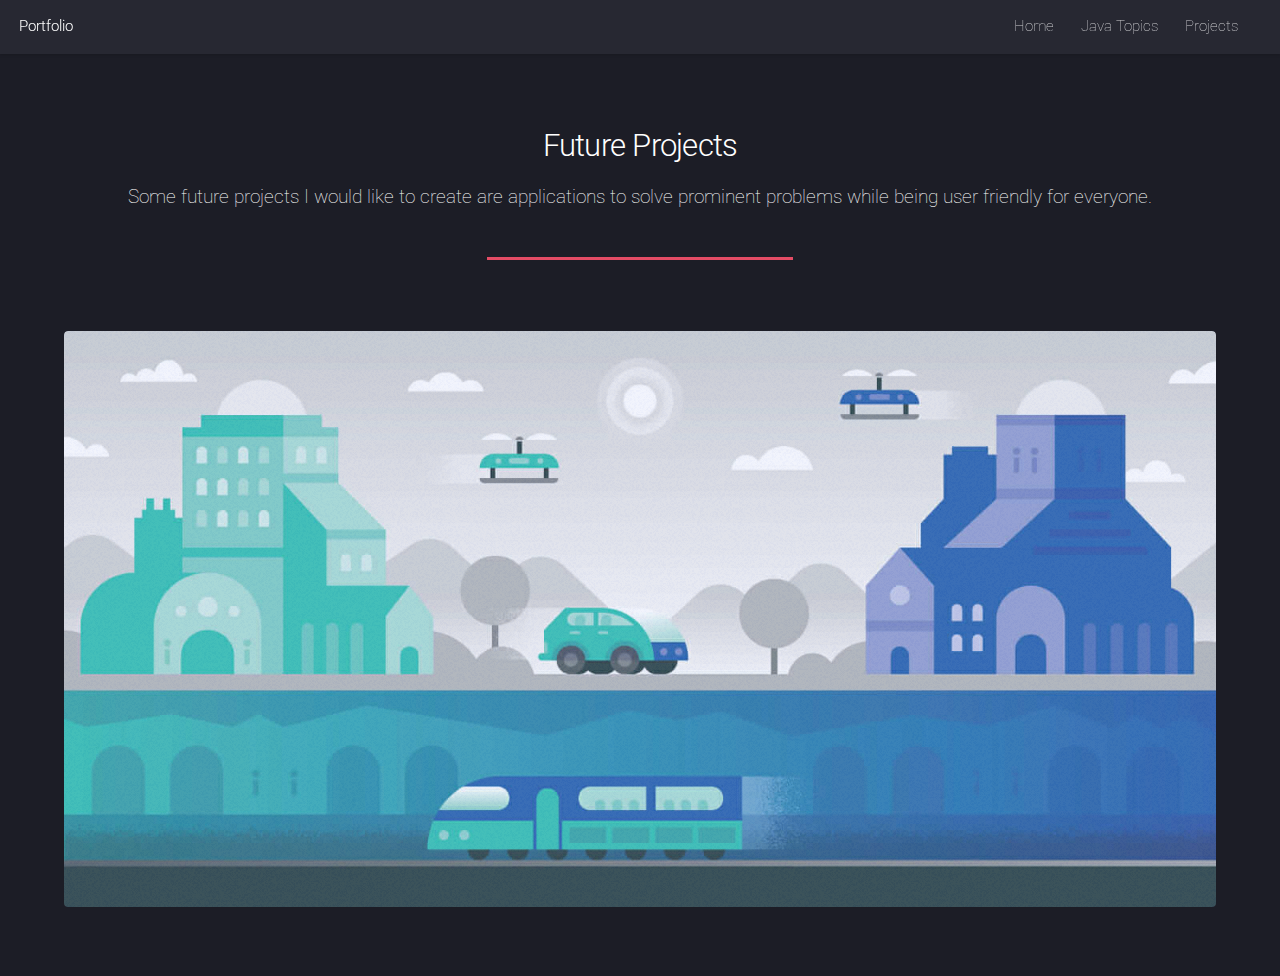
==== FutureProjects.html @ 46a8bbb6 "Add files via upload" ====
<!DOCTYPE HTML>
<html>
	<head>
		<meta charset="utf-8" />
		<meta name="viewport" content="width=device-width, initial-scale=1, user-scalable=no" />
		<link rel="stylesheet" href="assets/css/main.css" />
		<noscript><link rel="stylesheet" href="assets/css/noscript.css" /></noscript>
	</head>
	<body class="is-preload">
		<div id="page-wrapper">

			<!-- Header -->
				<header id="header">
					<h1 id="logo"><a href="index.html">Portfolio</a></h1>
					<nav id="nav">
						<ul>
							<li><a href="index.html">Home</a></li>
							<li>
								<a href="#">Java Topics</a>
								<ul>
									<li><a href="OOP.html">OOP</a></li>
									<li><a href="ArrayArrayList.html">Array/ArrayList</a></li>
									<li><a href="SearchandSort.html">Search and Sort</a></li>
								</ul>
							</li>
							<li>
								<a href="#">Projects</a>
								<ul>
									<li>
										<a href="#">Past Projects</a>
											<ul>
												<li><a href="PastProjects.html">Movie Theatre</a></li>
												<li><a href="PastProjects2.html">Math Tutor</a></li>
											</ul>
									</li>
									<li><a href="CurrentProjects.html">Current/Final Project</a></li>
									<li><a href="FutureProjects.html">Future Projects</a></li>
									
								</ul>
                                                        </li>
							<li></li>
						</ul>
					</nav>
				</header>

			<!-- Main -->
				<div id="main" class="wrapper style1">
					<div class="container">
						<header class="major">
							<h2>Future Projects</h2>
							<p>Some future projects I would like to create are applications to solve prominent problems while being user friendly for everyone.</p>
						</header>
						<section>
								<a href="#" class="image fit"><img src="images/futurePic.jpg" alt="" /></a>
								
						</section>


					</div>
				</div>

			

		</div>

		<!-- Scripts -->
			<script src="assets/js/jquery.min.js"></script>
			<script src="assets/js/jquery.scrolly.min.js"></script>
			<script src="assets/js/jquery.dropotron.min.js"></script>
			<script src="assets/js/jquery.scrollex.min.js"></script>
			<script src="assets/js/browser.min.js"></script>
			<script src="assets/js/breakpoints.min.js"></script>
			<script src="assets/js/util.js"></script>
			<script src="assets/js/main.js"></script>

	</body>
</html>
---- assets/css/main.css ----
@import url("fontawesome-all.min.css");
@import url("https://fonts.googleapis.com/css?family=Roboto:100,300,100italic,300italic");

/*
	Landed by HTML5 UP
	html5up.net | @ajlkn
	Free for personal and commercial use under the CCA 3.0 license (html5up.net/license)
*/

html, body, div, span, applet, object,
iframe, h1, h2, h3, h4, h5, h6, p, blockquote,
pre, a, abbr, acronym, address, big, cite,
code, del, dfn, em, img, ins, kbd, q, s, samp,
small, strike, strong, sub, sup, tt, var, b,
u, i, center, dl, dt, dd, ol, ul, li, fieldset,
form, label, legend, table, caption, tbody,
tfoot, thead, tr, th, td, article, aside,
canvas, details, embed, figure, figcaption,
footer, header, hgroup, menu, nav, output, ruby,
section, summary, time, mark, audio, video {
	margin: 0;
	padding: 0;
	border: 0;
	font-size: 100%;
	font: inherit;
	vertical-align: baseline;}

article, aside, details, figcaption, figure,
footer, header, hgroup, menu, nav, section {
	display: block;}

body {
	line-height: 1;
}

ol, ul {
	list-style: none;
}

blockquote, q {
	quotes: none;
}

	blockquote:before, blockquote:after, q:before, q:after {
		content: '';
		content: none;
	}

table {
	border-collapse: collapse;
	border-spacing: 0;
}

body {
	-webkit-text-size-adjust: none;
}

mark {
	background-color: transparent;
	color: inherit;
}

input::-moz-focus-inner {
	border: 0;
	padding: 0;
}

input, select, textarea {
	-moz-appearance: none;
	-webkit-appearance: none;
	-ms-appearance: none;
	appearance: none;
}

/* Basic */

	html {
		box-sizing: border-box;
	}

	*, *:before, *:after {
		box-sizing: inherit;
	}

	html, body {
		background: #1c1d26;
	}

	body.is-preload *, body.is-preload *:before, body.is-preload *:after {
		-moz-animation: none !important;
		-webkit-animation: none !important;
		-ms-animation: none !important;
		animation: none !important;
		-moz-transition: none !important;
		-webkit-transition: none !important;
		-ms-transition: none !important;
		transition: none !important;
	}

	body, input, select, textarea {
		color: rgba(255, 255, 255, 0.75);
		font-family: "Roboto", Helvetica, sans-serif;
		font-size: 15pt;
		font-weight: 100;
		line-height: 1.75em;
	}

	a {
		-moz-transition: border-color 0.2s ease-in-out, color 0.2s ease-in-out;
		-webkit-transition: border-color 0.2s ease-in-out, color 0.2s ease-in-out;
		-ms-transition: border-color 0.2s ease-in-out, color 0.2s ease-in-out;
		transition: border-color 0.2s ease-in-out, color 0.2s ease-in-out;
		border-bottom: dotted 1px;
		color: #e44c65;
		text-decoration: none;
	}

		a:hover {
			color: #e44c65 !important;
			border-bottom-color: transparent;
		}

	strong, b {
		color: #ffffff;
		font-weight: 300;
	}

	em, i {
		font-style: italic;
	}

	p {
		margin: 0 0 2em 0;
	}

	h1, h2, h3, h4, h5, h6 {
		color: #ffffff;
		font-weight: 300;
		line-height: 1em;
		margin: 0 0 1em 0;
	}

		h1 a, h2 a, h3 a, h4 a, h5 a, h6 a {
			color: inherit;
			border: 0;
		}

	h2 {
		font-size: 2em;
		line-height: 1.5em;
		letter-spacing: -0.025em;
	}

	h3 {
		font-size: 1.35em;
		line-height: 1.5em;
	}

	h4 {
		font-size: 1.1em;
		line-height: 1.5em;
	}

	h5 {
		font-size: 0.9em;
		line-height: 1.5em;
	}

	h6 {
		font-size: 0.7em;
		line-height: 1.5em;
	}

	sub {
		font-size: 0.8em;
		position: relative;
		top: 0.5em;
	}

	sup {
		font-size: 0.8em;
		position: relative;
		top: -0.5em;
	}

	hr {
		border: 0;
		border-bottom: solid 1px rgba(255, 255, 255, 0.3);
		margin: 3em 0;
	}

		hr.major {
			margin: 4em 0;
		}

	blockquote {
		border-left: solid 4px rgba(255, 255, 255, 0.3);
		font-style: italic;
		margin: 0 0 2em 0;
		padding: 0.5em 0 0.5em 2em;
	}

	code {
		background: rgba(255, 255, 255, 0.075);
		border-radius: 4px;
		font-family: "Courier New", monospace;
		font-size: 0.9em;
		margin: 0 0.25em;
		padding: 0.25em 0.65em;
	}

	pre {
		-webkit-overflow-scrolling: touch;
		font-family: "Courier New", monospace;
		font-size: 0.9em;
		margin: 0 0 2em 0;
	}

		pre code {
			display: block;
			line-height: 1.75em;
			padding: 1em 1.5em;
			overflow-x: auto;
		}

	.align-left {
		text-align: left;
	}

	.align-center {
		text-align: center;
	}

	.align-right {
		text-align: right;
	}

/* Loader */

	@-moz-keyframes spinner-show {
		0% {
			opacity: 0;
		}

		100% {
			opacity: 1;
		}
	}

	@-webkit-keyframes spinner-show {
		0% {
			opacity: 0;
		}

		100% {
			opacity: 1;
		}
	}

	@-ms-keyframes spinner-show {
		0% {
			opacity: 0;
		}

		100% {
			opacity: 1;
		}
	}

	@keyframes spinner-show {
		0% {
			opacity: 0;
		}

		100% {
			opacity: 1;
		}
	}

	@-moz-keyframes spinner-hide {
		0% {
			color: rgba(255, 255, 255, 0.15);
			z-index: 100001;
			-moz-transform: scale(1) rotate(0deg);
			-webkit-transform: scale(1) rotate(0deg);
			-ms-transform: scale(1) rotate(0deg);
			transform: scale(1) rotate(0deg);
		}

		99% {
			color: #1c1d26;
			z-index: 100001;
			-moz-transform: scale(0.5) rotate(360deg);
			-webkit-transform: scale(0.5) rotate(360deg);
			-ms-transform: scale(0.5) rotate(360deg);
			transform: scale(0.5) rotate(360deg);
		}

		100% {
			color: #1c1d26;
			z-index: -1;
			-moz-transform: scale(0.5) rotate(360deg);
			-webkit-transform: scale(0.5) rotate(360deg);
			-ms-transform: scale(0.5) rotate(360deg);
			transform: scale(0.5) rotate(360deg);
		}
	}

	@-webkit-keyframes spinner-hide {
		0% {
			color: rgba(255, 255, 255, 0.15);
			z-index: 100001;
			-moz-transform: scale(1) rotate(0deg);
			-webkit-transform: scale(1) rotate(0deg);
			-ms-transform: scale(1) rotate(0deg);
			transform: scale(1) rotate(0deg);
		}

		99% {
			color: #1c1d26;
			z-index: 100001;
			-moz-transform: scale(0.5) rotate(360deg);
			-webkit-transform: scale(0.5) rotate(360deg);
			-ms-transform: scale(0.5) rotate(360deg);
			transform: scale(0.5) rotate(360deg);
		}

		100% {
			color: #1c1d26;
			z-index: -1;
			-moz-transform: scale(0.5) rotate(360deg);
			-webkit-transform: scale(0.5) rotate(360deg);
			-ms-transform: scale(0.5) rotate(360deg);
			transform: scale(0.5) rotate(360deg);
		}
	}

	@-ms-keyframes spinner-hide {
		0% {
			color: rgba(255, 255, 255, 0.15);
			z-index: 100001;
			-moz-transform: scale(1) rotate(0deg);
			-webkit-transform: scale(1) rotate(0deg);
			-ms-transform: scale(1) rotate(0deg);
			transform: scale(1) rotate(0deg);
		}

		99% {
			color: #1c1d26;
			z-index: 100001;
			-moz-transform: scale(0.5) rotate(360deg);
			-webkit-transform: scale(0.5) rotate(360deg);
			-ms-transform: scale(0.5) rotate(360deg);
			transform: scale(0.5) rotate(360deg);
		}

		100% {
			color: #1c1d26;
			z-index: -1;
			-moz-transform: scale(0.5) rotate(360deg);
			-webkit-transform: scale(0.5) rotate(360deg);
			-ms-transform: scale(0.5) rotate(360deg);
			transform: scale(0.5) rotate(360deg);
		}
	}

	@keyframes spinner-hide {
		0% {
			color: rgba(255, 255, 255, 0.15);
			z-index: 100001;
			-moz-transform: scale(1) rotate(0deg);
			-webkit-transform: scale(1) rotate(0deg);
			-ms-transform: scale(1) rotate(0deg);
			transform: scale(1) rotate(0deg);
		}

		99% {
			color: #1c1d26;
			z-index: 100001;
			-moz-transform: scale(0.5) rotate(360deg);
			-webkit-transform: scale(0.5) rotate(360deg);
			-ms-transform: scale(0.5) rotate(360deg);
			transform: scale(0.5) rotate(360deg);
		}

		100% {
			color: #1c1d26;
			z-index: -1;
			-moz-transform: scale(0.5) rotate(360deg);
			-webkit-transform: scale(0.5) rotate(360deg);
			-ms-transform: scale(0.5) rotate(360deg);
			transform: scale(0.5) rotate(360deg);
		}
	}

	@-moz-keyframes spinner-rotate {
		0% {
			-moz-transform: scale(1) rotate(0deg);
			-webkit-transform: scale(1) rotate(0deg);
			-ms-transform: scale(1) rotate(0deg);
			transform: scale(1) rotate(0deg);
		}

		100% {
			-moz-transform: scale(1) rotate(360deg);
			-webkit-transform: scale(1) rotate(360deg);
			-ms-transform: scale(1) rotate(360deg);
			transform: scale(1) rotate(360deg);
		}
	}

	@-webkit-keyframes spinner-rotate {
		0% {
			-moz-transform: scale(1) rotate(0deg);
			-webkit-transform: scale(1) rotate(0deg);
			-ms-transform: scale(1) rotate(0deg);
			transform: scale(1) rotate(0deg);
		}

		100% {
			-moz-transform: scale(1) rotate(360deg);
			-webkit-transform: scale(1) rotate(360deg);
			-ms-transform: scale(1) rotate(360deg);
			transform: scale(1) rotate(360deg);
		}
	}

	@-ms-keyframes spinner-rotate {
		0% {
			-moz-transform: scale(1) rotate(0deg);
			-webkit-transform: scale(1) rotate(0deg);
			-ms-transform: scale(1) rotate(0deg);
			transform: scale(1) rotate(0deg);
		}

		100% {
			-moz-transform: scale(1) rotate(360deg);
			-webkit-transform: scale(1) rotate(360deg);
			-ms-transform: scale(1) rotate(360deg);
			transform: scale(1) rotate(360deg);
		}
	}

	@keyframes spinner-rotate {
		0% {
			-moz-transform: scale(1) rotate(0deg);
			-webkit-transform: scale(1) rotate(0deg);
			-ms-transform: scale(1) rotate(0deg);
			transform: scale(1) rotate(0deg);
		}

		100% {
			-moz-transform: scale(1) rotate(360deg);
			-webkit-transform: scale(1) rotate(360deg);
			-ms-transform: scale(1) rotate(360deg);
			transform: scale(1) rotate(360deg);
		}
	}

	@-moz-keyframes overlay-hide {
		0% {
			opacity: 1;
			z-index: 100000;
		}

		15% {
			opacity: 1;
			z-index: 100000;
		}

		99% {
			opacity: 0;
			z-index: 100000;
		}

		100% {
			opacity: 0;
			z-index: -1;
		}
	}

	@-webkit-keyframes overlay-hide {
		0% {
			opacity: 1;
			z-index: 100000;
		}

		15% {
			opacity: 1;
			z-index: 100000;
		}

		99% {
			opacity: 0;
			z-index: 100000;
		}

		100% {
			opacity: 0;
			z-index: -1;
		}
	}

	@-ms-keyframes overlay-hide {
		0% {
			opacity: 1;
			z-index: 100000;
		}

		15% {
			opacity: 1;
			z-index: 100000;
		}

		99% {
			opacity: 0;
			z-index: 100000;
		}

		100% {
			opacity: 0;
			z-index: -1;
		}
	}

	@keyframes overlay-hide {
		0% {
			opacity: 1;
			z-index: 100000;
		}

		15% {
			opacity: 1;
			z-index: 100000;
		}

		99% {
			opacity: 0;
			z-index: 100000;
		}

		100% {
			opacity: 0;
			z-index: -1;
		}
	}

	body.landing {
		text-decoration: none;
	}

		body.landing:before {
			-moz-osx-font-smoothing: grayscale;
			-webkit-font-smoothing: antialiased;
			display: inline-block;
			font-style: normal;
			font-variant: normal;
			text-rendering: auto;
			line-height: 1;
			text-transform: none !important;
			font-family: 'Font Awesome 5 Free';
			font-weight: 900;
		}

		body.landing:before {
			-moz-animation: spinner-show 1.5s 1 0.25s ease forwards, spinner-hide 0.25s ease-in-out forwards !important;
			-webkit-animation: spinner-show 1.5s 1 0.25s ease forwards, spinner-hide 0.25s ease-in-out forwards !important;
			-ms-animation: spinner-show 1.5s 1 0.25s ease forwards, spinner-hide 0.25s ease-in-out forwards !important;
			animation: spinner-show 1.5s 1 0.25s ease forwards, spinner-hide 0.25s ease-in-out forwards !important;
			-moz-transform-origin: 50% 50%;
			-webkit-transform-origin: 50% 50%;
			-ms-transform-origin: 50% 50%;
			transform-origin: 50% 50%;
			color: rgba(255, 255, 255, 0.15);
			content: '\f1ce';
			cursor: default;
			display: block;
			font-size: 2em;
			height: 10em;
			left: 50%;
			line-height: 2em;
			margin: -1em 0 0 -1em;
			opacity: 0;
			position: fixed;
			text-align: center;
			top: 50%;
			width: 2em;
			z-index: -1;
		}

		body.landing:after {
			-moz-animation: overlay-hide 1.5s ease-in forwards !important;
			-webkit-animation: overlay-hide 1.5s ease-in forwards !important;
			-ms-animation: overlay-hide 1.5s ease-in forwards !important;
			animation: overlay-hide 1.5s ease-in forwards !important;
			background: #1c1d26;
			content: '';
			display: block;
			height: 120%;
			left: 0;
			opacity: 0;
			position: fixed;
			top: 0;
			width: 100%;
			z-index: -1;
		}

		body.landing.is-preload:before {
			-moz-animation: spinner-show 1.5s 1 0.25s ease forwards, spinner-rotate 0.75s infinite linear !important;
			-webkit-animation: spinner-show 1.5s 1 0.25s ease forwards, spinner-rotate 0.75s infinite linear !important;
			-ms-animation: spinner-show 1.5s 1 0.25s ease forwards, spinner-rotate 0.75s infinite linear !important;
			animation: spinner-show 1.5s 1 0.25s ease forwards, spinner-rotate 0.75s infinite linear !important;
			z-index: 100001;
		}

		body.landing.is-preload:after {
			-moz-animation: none !important;
			-webkit-animation: none !important;
			-ms-animation: none !important;
			animation: none !important;
			opacity: 1;
			z-index: 100000;
		}

	@media (-webkit-min-device-pixel-ratio: 2) {

		body.landing:before {
			line-height: 2.05em;
		}

	}

/* Container */

	.container {
		margin: 0 auto;
		max-width: calc(100% - 4em);
		width: 70em;
	}

		.container.xsmall {
			width: 17.5em;
		}

		.container.small {
			width: 35em;
		}

		.container.medium {
			width: 52.5em;
		}

		.container.large {
			width: 87.5em;
		}

		.container.xlarge {
			width: 105em;
		}

		.container.max {
			width: 120%;
		}

		@media screen and (max-width: 1280px) {

			.container {
				width: 90%;
				max-width: 120%;
			}

		}

		@media screen and (max-width: 980px) {

			.container {
				width: 100% !important;
			}

		}

/* Row */

	.row {
		display: flex;
		flex-wrap: wrap;
		box-sizing: border-box;
		align-items: stretch;
	}

		.row > * {
			box-sizing: border-box;
		}

		.row.gtr-uniform > * > :last-child {
			margin-bottom: 0;
		}

		.row.aln-left {
			justify-content: flex-start;
		}

		.row.aln-center {
			justify-content: center;
		}

		.row.aln-right {
			justify-content: flex-end;
		}

		.row.aln-top {
			align-items: flex-start;
		}

		.row.aln-middle {
			align-items: center;
		}

		.row.aln-bottom {
			align-items: flex-end;
		}

		.row > .imp {
			order: -1;
		}

		.row > .col-1 {
			width: 8.33333%;
		}

		.row > .off-1 {
			margin-left: 8.33333%;
		}

		.row > .col-2 {
			width: 16.66667%;
		}

		.row > .off-2 {
			margin-left: 16.66667%;
		}

		.row > .col-3 {
			width: 25%;
		}

		.row > .off-3 {
			margin-left: 25%;
		}

		.row > .col-4 {
			width: 33.33333%;
		}

		.row > .off-4 {
			margin-left: 33.33333%;
		}

		.row > .col-5 {
			width: 41.66667%;
		}

		.row > .off-5 {
			margin-left: 41.66667%;
		}

		.row > .col-6 {
			width: 50%;
		}

		.row > .off-6 {
			margin-left: 50%;
		}

		.row > .col-7 {
			width: 58.33333%;
		}

		.row > .off-7 {
			margin-left: 58.33333%;
		}

		.row > .col-8 {
			width: 66.66667%;
		}

		.row > .off-8 {
			margin-left: 66.66667%;
		}

		.row > .col-9 {
			width: 75%;
		}

		.row > .off-9 {
			margin-left: 75%;
		}

		.row > .col-10 {
			width: 83.33333%;
		}

		.row > .off-10 {
			margin-left: 83.33333%;
		}

		.row > .col-11 {
			width: 91.66667%;
		}

		.row > .off-11 {
			margin-left: 91.66667%;
		}

		.row > .col-12 {
			width: 100%;
		}

		.row > .off-12 {
			margin-left: 100%;
		}

		.row.gtr-0 {
			margin-top: 0;
			margin-left: 0em;
		}

			.row.gtr-0 > * {
				padding: 0 0 0 0em;
			}

			.row.gtr-0.gtr-uniform {
				margin-top: 0em;
			}

				.row.gtr-0.gtr-uniform > * {
					padding-top: 0em;
				}

		.row.gtr-25 {
			margin-top: 0;
			margin-left: -0.625em;
		}

			.row.gtr-25 > * {
				padding: 0 0 0 0.625em;
			}

			.row.gtr-25.gtr-uniform {
				margin-top: -0.625em;
			}

				.row.gtr-25.gtr-uniform > * {
					padding-top: 0.625em;
				}

		.row.gtr-50 {
			margin-top: 0;
			margin-left: -1.25em;
		}

			.row.gtr-50 > * {
				padding: 0 0 0 1.25em;
			}

			.row.gtr-50.gtr-uniform {
				margin-top: -1.25em;
			}

				.row.gtr-50.gtr-uniform > * {
					padding-top: 1.25em;
				}

		.row {
			margin-top: 0;
			margin-left: -2.5em;
		}

			.row > * {
				padding: 0 0 0 2.5em;
			}

			.row.gtr-uniform {
				margin-top: -2.5em;
			}

				.row.gtr-uniform > * {
					padding-top: 2.5em;
				}

		.row.gtr-150 {
			margin-top: 0;
			margin-left: -3.75em;
		}

			.row.gtr-150 > * {
				padding: 0 0 0 3.75em;
			}

			.row.gtr-150.gtr-uniform {
				margin-top: -3.75em;
			}

				.row.gtr-150.gtr-uniform > * {
					padding-top: 3.75em;
				}

		.row.gtr-200 {
			margin-top: 0;
			margin-left: -5em;
		}

			.row.gtr-200 > * {
				padding: 0 0 0 5em;
			}

			.row.gtr-200.gtr-uniform {
				margin-top: -5em;
			}

				.row.gtr-200.gtr-uniform > * {
					padding-top: 5em;
				}

		@media screen and (max-width: 1680px) {

			.row {
				display: flex;
				flex-wrap: wrap;
				box-sizing: border-box;
				align-items: stretch;
			}

				.row > * {
					box-sizing: border-box;
				}

				.row.gtr-uniform > * > :last-child {
					margin-bottom: 0;
				}

				.row.aln-left {
					justify-content: flex-start;
				}

				.row.aln-center {
					justify-content: center;
				}

				.row.aln-right {
					justify-content: flex-end;
				}

				.row.aln-top {
					align-items: flex-start;
				}

				.row.aln-middle {
					align-items: center;
				}

				.row.aln-bottom {
					align-items: flex-end;
				}

				.row > .imp-xlarge {
					order: -1;
				}

				.row > .col-1-xlarge {
					width: 8.33333%;
				}

				.row > .off-1-xlarge {
					margin-left: 8.33333%;
				}

				.row > .col-2-xlarge {
					width: 16.66667%;
				}

				.row > .off-2-xlarge {
					margin-left: 16.66667%;
				}

				.row > .col-3-xlarge {
					width: 25%;
				}

				.row > .off-3-xlarge {
					margin-left: 25%;
				}

				.row > .col-4-xlarge {
					width: 33.33333%;
				}

				.row > .off-4-xlarge {
					margin-left: 33.33333%;
				}

				.row > .col-5-xlarge {
					width: 41.66667%;
				}

				.row > .off-5-xlarge {
					margin-left: 41.66667%;
				}

				.row > .col-6-xlarge {
					width: 50%;
				}

				.row > .off-6-xlarge {
					margin-left: 50%;
				}

				.row > .col-7-xlarge {
					width: 58.33333%;
				}

				.row > .off-7-xlarge {
					margin-left: 58.33333%;
				}

				.row > .col-8-xlarge {
					width: 66.66667%;
				}

				.row > .off-8-xlarge {
					margin-left: 66.66667%;
				}

				.row > .col-9-xlarge {
					width: 75%;
				}

				.row > .off-9-xlarge {
					margin-left: 75%;
				}

				.row > .col-10-xlarge {
					width: 83.33333%;
				}

				.row > .off-10-xlarge {
					margin-left: 83.33333%;
				}

				.row > .col-11-xlarge {
					width: 91.66667%;
				}

				.row > .off-11-xlarge {
					margin-left: 91.66667%;
				}

				.row > .col-12-xlarge {
					width: 100%;
				}

				.row > .off-12-xlarge {
					margin-left: 100%;
				}

				.row.gtr-0 {
					margin-top: 0;
					margin-left: 0em;
				}

					.row.gtr-0 > * {
						padding: 0 0 0 0em;
					}

					.row.gtr-0.gtr-uniform {
						margin-top: 0em;
					}

						.row.gtr-0.gtr-uniform > * {
							padding-top: 0em;
						}

				.row.gtr-25 {
					margin-top: 0;
					margin-left: -0.625em;
				}

					.row.gtr-25 > * {
						padding: 0 0 0 0.625em;
					}

					.row.gtr-25.gtr-uniform {
						margin-top: -0.625em;
					}

						.row.gtr-25.gtr-uniform > * {
							padding-top: 0.625em;
						}

				.row.gtr-50 {
					margin-top: 0;
					margin-left: -1.25em;
				}

					.row.gtr-50 > * {
						padding: 0 0 0 1.25em;
					}

					.row.gtr-50.gtr-uniform {
						margin-top: -1.25em;
					}

						.row.gtr-50.gtr-uniform > * {
							padding-top: 1.25em;
						}

				.row {
					margin-top: 0;
					margin-left: -2.5em;
				}

					.row > * {
						padding: 0 0 0 2.5em;
					}

					.row.gtr-uniform {
						margin-top: -2.5em;
					}

						.row.gtr-uniform > * {
							padding-top: 2.5em;
						}

				.row.gtr-150 {
					margin-top: 0;
					margin-left: -3.75em;
				}

					.row.gtr-150 > * {
						padding: 0 0 0 3.75em;
					}

					.row.gtr-150.gtr-uniform {
						margin-top: -3.75em;
					}

						.row.gtr-150.gtr-uniform > * {
							padding-top: 3.75em;
						}

				.row.gtr-200 {
					margin-top: 0;
					margin-left: -5em;
				}

					.row.gtr-200 > * {
						padding: 0 0 0 5em;
					}

					.row.gtr-200.gtr-uniform {
						margin-top: -5em;
					}

						.row.gtr-200.gtr-uniform > * {
							padding-top: 5em;
						}

		}

		@media screen and (max-width: 1280px) {

			.row {
				display: flex;
				flex-wrap: wrap;
				box-sizing: border-box;
				align-items: stretch;
			}

				.row > * {
					box-sizing: border-box;
				}

				.row.gtr-uniform > * > :last-child {
					margin-bottom: 0;
				}

				.row.aln-left {
					justify-content: flex-start;
				}

				.row.aln-center {
					justify-content: center;
				}

				.row.aln-right {
					justify-content: flex-end;
				}

				.row.aln-top {
					align-items: flex-start;
				}

				.row.aln-middle {
					align-items: center;
				}

				.row.aln-bottom {
					align-items: flex-end;
				}

				.row > .imp-large {
					order: -1;
				}

				.row > .col-1-large {
					width: 8.33333%;
				}

				.row > .off-1-large {
					margin-left: 8.33333%;
				}

				.row > .col-2-large {
					width: 16.66667%;
				}

				.row > .off-2-large {
					margin-left: 16.66667%;
				}

				.row > .col-3-large {
					width: 25%;
				}

				.row > .off-3-large {
					margin-left: 25%;
				}

				.row > .col-4-large {
					width: 33.33333%;
				}

				.row > .off-4-large {
					margin-left: 33.33333%;
				}

				.row > .col-5-large {
					width: 41.66667%;
				}

				.row > .off-5-large {
					margin-left: 41.66667%;
				}

				.row > .col-6-large {
					width: 50%;
				}

				.row > .off-6-large {
					margin-left: 50%;
				}

				.row > .col-7-large {
					width: 58.33333%;
				}

				.row > .off-7-large {
					margin-left: 58.33333%;
				}

				.row > .col-8-large {
					width: 66.66667%;
				}

				.row > .off-8-large {
					margin-left: 66.66667%;
				}

				.row > .col-9-large {
					width: 75%;
				}

				.row > .off-9-large {
					margin-left: 75%;
				}

				.row > .col-10-large {
					width: 83.33333%;
				}

				.row > .off-10-large {
					margin-left: 83.33333%;
				}

				.row > .col-11-large {
					width: 91.66667%;
				}

				.row > .off-11-large {
					margin-left: 91.66667%;
				}

				.row > .col-12-large {
					width: 100%;
				}

				.row > .off-12-large {
					margin-left: 100%;
				}

				.row.gtr-0 {
					margin-top: 0;
					margin-left: 0em;
				}

					.row.gtr-0 > * {
						padding: 0 0 0 0em;
					}

					.row.gtr-0.gtr-uniform {
						margin-top: 0em;
					}

						.row.gtr-0.gtr-uniform > * {
							padding-top: 0em;
						}

				.row.gtr-25 {
					margin-top: 0;
					margin-left: -0.625em;
				}

					.row.gtr-25 > * {
						padding: 0 0 0 0.625em;
					}

					.row.gtr-25.gtr-uniform {
						margin-top: -0.625em;
					}

						.row.gtr-25.gtr-uniform > * {
							padding-top: 0.625em;
						}

				.row.gtr-50 {
					margin-top: 0;
					margin-left: -1.25em;
				}

					.row.gtr-50 > * {
						padding: 0 0 0 1.25em;
					}

					.row.gtr-50.gtr-uniform {
						margin-top: -1.25em;
					}

						.row.gtr-50.gtr-uniform > * {
							padding-top: 1.25em;
						}

				.row {
					margin-top: 0;
					margin-left: -2.5em;
				}

					.row > * {
						padding: 0 0 0 2.5em;
					}

					.row.gtr-uniform {
						margin-top: -2.5em;
					}

						.row.gtr-uniform > * {
							padding-top: 2.5em;
						}

				.row.gtr-150 {
					margin-top: 0;
					margin-left: -3.75em;
				}

					.row.gtr-150 > * {
						padding: 0 0 0 3.75em;
					}

					.row.gtr-150.gtr-uniform {
						margin-top: -3.75em;
					}

						.row.gtr-150.gtr-uniform > * {
							padding-top: 3.75em;
						}

				.row.gtr-200 {
					margin-top: 0;
					margin-left: -5em;
				}

					.row.gtr-200 > * {
						padding: 0 0 0 5em;
					}

					.row.gtr-200.gtr-uniform {
						margin-top: -5em;
					}

						.row.gtr-200.gtr-uniform > * {
							padding-top: 5em;
						}

		}

		@media screen and (max-width: 980px) {

			.row {
				display: flex;
				flex-wrap: wrap;
				box-sizing: border-box;
				align-items: stretch;
			}

				.row > * {
					box-sizing: border-box;
				}

				.row.gtr-uniform > * > :last-child {
					margin-bottom: 0;
				}

				.row.aln-left {
					justify-content: flex-start;
				}

				.row.aln-center {
					justify-content: center;
				}

				.row.aln-right {
					justify-content: flex-end;
				}

				.row.aln-top {
					align-items: flex-start;
				}

				.row.aln-middle {
					align-items: center;
				}

				.row.aln-bottom {
					align-items: flex-end;
				}

				.row > .imp-medium {
					order: -1;
				}

				.row > .col-1-medium {
					width: 8.33333%;
				}

				.row > .off-1-medium {
					margin-left: 8.33333%;
				}

				.row > .col-2-medium {
					width: 16.66667%;
				}

				.row > .off-2-medium {
					margin-left: 16.66667%;
				}

				.row > .col-3-medium {
					width: 25%;
				}

				.row > .off-3-medium {
					margin-left: 25%;
				}

				.row > .col-4-medium {
					width: 33.33333%;
				}

				.row > .off-4-medium {
					margin-left: 33.33333%;
				}

				.row > .col-5-medium {
					width: 41.66667%;
				}

				.row > .off-5-medium {
					margin-left: 41.66667%;
				}

				.row > .col-6-medium {
					width: 50%;
				}

				.row > .off-6-medium {
					margin-left: 50%;
				}

				.row > .col-7-medium {
					width: 58.33333%;
				}

				.row > .off-7-medium {
					margin-left: 58.33333%;
				}

				.row > .col-8-medium {
					width: 66.66667%;
				}

				.row > .off-8-medium {
					margin-left: 66.66667%;
				}

				.row > .col-9-medium {
					width: 75%;
				}

				.row > .off-9-medium {
					margin-left: 75%;
				}

				.row > .col-10-medium {
					width: 83.33333%;
				}

				.row > .off-10-medium {
					margin-left: 83.33333%;
				}

				.row > .col-11-medium {
					width: 91.66667%;
				}

				.row > .off-11-medium {
					margin-left: 91.66667%;
				}

				.row > .col-12-medium {
					width: 100%;
				}

				.row > .off-12-medium {
					margin-left: 100%;
				}

				.row.gtr-0 {
					margin-top: 0;
					margin-left: 0em;
				}

					.row.gtr-0 > * {
						padding: 0 0 0 0em;
					}

					.row.gtr-0.gtr-uniform {
						margin-top: 0em;
					}

						.row.gtr-0.gtr-uniform > * {
							padding-top: 0em;
						}

				.row.gtr-25 {
					margin-top: 0;
					margin-left: -0.625em;
				}

					.row.gtr-25 > * {
						padding: 0 0 0 0.625em;
					}

					.row.gtr-25.gtr-uniform {
						margin-top: -0.625em;
					}

						.row.gtr-25.gtr-uniform > * {
							padding-top: 0.625em;
						}

				.row.gtr-50 {
					margin-top: 0;
					margin-left: -1.25em;
				}

					.row.gtr-50 > * {
						padding: 0 0 0 1.25em;
					}

					.row.gtr-50.gtr-uniform {
						margin-top: -1.25em;
					}

						.row.gtr-50.gtr-uniform > * {
							padding-top: 1.25em;
						}

				.row {
					margin-top: 0;
					margin-left: -2.5em;
				}

					.row > * {
						padding: 0 0 0 2.5em;
					}

					.row.gtr-uniform {
						margin-top: -2.5em;
					}

						.row.gtr-uniform > * {
							padding-top: 2.5em;
						}

				.row.gtr-150 {
					margin-top: 0;
					margin-left: -3.75em;
				}

					.row.gtr-150 > * {
						padding: 0 0 0 3.75em;
					}

					.row.gtr-150.gtr-uniform {
						margin-top: -3.75em;
					}

						.row.gtr-150.gtr-uniform > * {
							padding-top: 3.75em;
						}

				.row.gtr-200 {
					margin-top: 0;
					margin-left: -5em;
				}

					.row.gtr-200 > * {
						padding: 0 0 0 5em;
					}

					.row.gtr-200.gtr-uniform {
						margin-top: -5em;
					}

						.row.gtr-200.gtr-uniform > * {
							padding-top: 5em;
						}

		}

		@media screen and (max-width: 736px) {

			.row {
				display: flex;
				flex-wrap: wrap;
				box-sizing: border-box;
				align-items: stretch;
			}

				.row > * {
					box-sizing: border-box;
				}

				.row.gtr-uniform > * > :last-child {
					margin-bottom: 0;
				}

				.row.aln-left {
					justify-content: flex-start;
				}

				.row.aln-center {
					justify-content: center;
				}

				.row.aln-right {
					justify-content: flex-end;
				}

				.row.aln-top {
					align-items: flex-start;
				}

				.row.aln-middle {
					align-items: center;
				}

				.row.aln-bottom {
					align-items: flex-end;
				}

				.row > .imp-small {
					order: -1;
				}

				.row > .col-1-small {
					width: 8.33333%;
				}

				.row > .off-1-small {
					margin-left: 8.33333%;
				}

				.row > .col-2-small {
					width: 16.66667%;
				}

				.row > .off-2-small {
					margin-left: 16.66667%;
				}

				.row > .col-3-small {
					width: 25%;
				}

				.row > .off-3-small {
					margin-left: 25%;
				}

				.row > .col-4-small {
					width: 33.33333%;
				}

				.row > .off-4-small {
					margin-left: 33.33333%;
				}

				.row > .col-5-small {
					width: 41.66667%;
				}

				.row > .off-5-small {
					margin-left: 41.66667%;
				}

				.row > .col-6-small {
					width: 50%;
				}

				.row > .off-6-small {
					margin-left: 50%;
				}

				.row > .col-7-small {
					width: 58.33333%;
				}

				.row > .off-7-small {
					margin-left: 58.33333%;
				}

				.row > .col-8-small {
					width: 66.66667%;
				}

				.row > .off-8-small {
					margin-left: 66.66667%;
				}

				.row > .col-9-small {
					width: 75%;
				}

				.row > .off-9-small {
					margin-left: 75%;
				}

				.row > .col-10-small {
					width: 83.33333%;
				}

				.row > .off-10-small {
					margin-left: 83.33333%;
				}

				.row > .col-11-small {
					width: 91.66667%;
				}

				.row > .off-11-small {
					margin-left: 91.66667%;
				}

				.row > .col-12-small {
					width: 100%;
				}

				.row > .off-12-small {
					margin-left: 100%;
				}

				.row.gtr-0 {
					margin-top: 0;
					margin-left: 0em;
				}

					.row.gtr-0 > * {
						padding: 0 0 0 0em;
					}

					.row.gtr-0.gtr-uniform {
						margin-top: 0em;
					}

						.row.gtr-0.gtr-uniform > * {
							padding-top: 0em;
						}

				.row.gtr-25 {
					margin-top: 0;
					margin-left: -0.625em;
				}

					.row.gtr-25 > * {
						padding: 0 0 0 0.625em;
					}

					.row.gtr-25.gtr-uniform {
						margin-top: -0.625em;
					}

						.row.gtr-25.gtr-uniform > * {
							padding-top: 0.625em;
						}

				.row.gtr-50 {
					margin-top: 0;
					margin-left: -1.25em;
				}

					.row.gtr-50 > * {
						padding: 0 0 0 1.25em;
					}

					.row.gtr-50.gtr-uniform {
						margin-top: -1.25em;
					}

						.row.gtr-50.gtr-uniform > * {
							padding-top: 1.25em;
						}

				.row {
					margin-top: 0;
					margin-left: -2.5em;
				}

					.row > * {
						padding: 0 0 0 2.5em;
					}

					.row.gtr-uniform {
						margin-top: -2.5em;
					}

						.row.gtr-uniform > * {
							padding-top: 2.5em;
						}

				.row.gtr-150 {
					margin-top: 0;
					margin-left: -3.75em;
				}

					.row.gtr-150 > * {
						padding: 0 0 0 3.75em;
					}

					.row.gtr-150.gtr-uniform {
						margin-top: -3.75em;
					}

						.row.gtr-150.gtr-uniform > * {
							padding-top: 3.75em;
						}

				.row.gtr-200 {
					margin-top: 0;
					margin-left: -5em;
				}

					.row.gtr-200 > * {
						padding: 0 0 0 5em;
					}

					.row.gtr-200.gtr-uniform {
						margin-top: -5em;
					}

						.row.gtr-200.gtr-uniform > * {
							padding-top: 5em;
						}

		}

		@media screen and (max-width: 480px) {

			.row {
				display: flex;
				flex-wrap: wrap;
				box-sizing: border-box;
				align-items: stretch;
			}

				.row > * {
					box-sizing: border-box;
				}

				.row.gtr-uniform > * > :last-child {
					margin-bottom: 0;
				}

				.row.aln-left {
					justify-content: flex-start;
				}

				.row.aln-center {
					justify-content: center;
				}

				.row.aln-right {
					justify-content: flex-end;
				}

				.row.aln-top {
					align-items: flex-start;
				}

				.row.aln-middle {
					align-items: center;
				}

				.row.aln-bottom {
					align-items: flex-end;
				}

				.row > .imp-xsmall {
					order: -1;
				}

				.row > .col-1-xsmall {
					width: 8.33333%;
				}

				.row > .off-1-xsmall {
					margin-left: 8.33333%;
				}

				.row > .col-2-xsmall {
					width: 16.66667%;
				}

				.row > .off-2-xsmall {
					margin-left: 16.66667%;
				}

				.row > .col-3-xsmall {
					width: 25%;
				}

				.row > .off-3-xsmall {
					margin-left: 25%;
				}

				.row > .col-4-xsmall {
					width: 33.33333%;
				}

				.row > .off-4-xsmall {
					margin-left: 33.33333%;
				}

				.row > .col-5-xsmall {
					width: 41.66667%;
				}

				.row > .off-5-xsmall {
					margin-left: 41.66667%;
				}

				.row > .col-6-xsmall {
					width: 50%;
				}

				.row > .off-6-xsmall {
					margin-left: 50%;
				}

				.row > .col-7-xsmall {
					width: 58.33333%;
				}

				.row > .off-7-xsmall {
					margin-left: 58.33333%;
				}

				.row > .col-8-xsmall {
					width: 66.66667%;
				}

				.row > .off-8-xsmall {
					margin-left: 66.66667%;
				}

				.row > .col-9-xsmall {
					width: 75%;
				}

				.row > .off-9-xsmall {
					margin-left: 75%;
				}

				.row > .col-10-xsmall {
					width: 83.33333%;
				}

				.row > .off-10-xsmall {
					margin-left: 83.33333%;
				}

				.row > .col-11-xsmall {
					width: 91.66667%;
				}

				.row > .off-11-xsmall {
					margin-left: 91.66667%;
				}

				.row > .col-12-xsmall {
					width: 100%;
				}

				.row > .off-12-xsmall {
					margin-left: 100%;
				}

				.row.gtr-0 {
					margin-top: 0;
					margin-left: 0em;
				}

					.row.gtr-0 > * {
						padding: 0 0 0 0em;
					}

					.row.gtr-0.gtr-uniform {
						margin-top: 0em;
					}

						.row.gtr-0.gtr-uniform > * {
							padding-top: 0em;
						}

				.row.gtr-25 {
					margin-top: 0;
					margin-left: -0.625em;
				}

					.row.gtr-25 > * {
						padding: 0 0 0 0.625em;
					}

					.row.gtr-25.gtr-uniform {
						margin-top: -0.625em;
					}

						.row.gtr-25.gtr-uniform > * {
							padding-top: 0.625em;
						}

				.row.gtr-50 {
					margin-top: 0;
					margin-left: -1.25em;
				}

					.row.gtr-50 > * {
						padding: 0 0 0 1.25em;
					}

					.row.gtr-50.gtr-uniform {
						margin-top: -1.25em;
					}

						.row.gtr-50.gtr-uniform > * {
							padding-top: 1.25em;
						}

				.row {
					margin-top: 0;
					margin-left: -2.5em;
				}

					.row > * {
						padding: 0 0 0 2.5em;
					}

					.row.gtr-uniform {
						margin-top: -2.5em;
					}

						.row.gtr-uniform > * {
							padding-top: 2.5em;
						}

				.row.gtr-150 {
					margin-top: 0;
					margin-left: -3.75em;
				}

					.row.gtr-150 > * {
						padding: 0 0 0 3.75em;
					}

					.row.gtr-150.gtr-uniform {
						margin-top: -3.75em;
					}

						.row.gtr-150.gtr-uniform > * {
							padding-top: 3.75em;
						}

				.row.gtr-200 {
					margin-top: 0;
					margin-left: -5em;
				}

					.row.gtr-200 > * {
						padding: 0 0 0 5em;
					}

					.row.gtr-200.gtr-uniform {
						margin-top: -5em;
					}

						.row.gtr-200.gtr-uniform > * {
							padding-top: 5em;
						}

		}

/* Section/Article */

	section.special, article.special {
		text-align: center;
	}

	header p {
		color: #ffffff;
		position: relative;
		margin: 0 0 1.5em 0;
	}

	header h2 + p {
		font-size: 1.25em;
		margin-top: -1em;
		line-height: 1.75em;
	}

	header h3 + p {
		font-size: 1.1em;
		margin-top: -0.8em;
		line-height: 1.75em;
	}

	header h4 + p,
	header h5 + p,
	header h6 + p {
		font-size: 0.9em;
		margin-top: -0.6em;
		line-height: 1.5em;
	}

	header.major {
		margin: 0 0 4em 0;
		position: relative;
		text-align: center;
	}

		header.major:after {
			background: #e44c65;
			content: '';
			display: inline-block;
			height: 0.2em;
			max-width: 20em;
			width: 75%;
		}

	footer.major {
		margin: 4em 0 0 0;
	}

/* Form */

	form {
		margin: 0 0 2em 0;
	}

		form.cta {
			max-width: 35em;
			margin-left: auto;
			margin-right: auto;
		}

	label {
		color: #ffffff;
		display: block;
		font-size: 0.9em;
		font-weight: 300;
		margin: 0 0 1em 0;
	}

	input[type="text"],
	input[type="password"],
	input[type="email"],
	select,
	textarea {
		-moz-appearance: none;
		-webkit-appearance: none;
		-ms-appearance: none;
		appearance: none;
		-moz-transition: border-color 0.2s ease-in-out;
		-webkit-transition: border-color 0.2s ease-in-out;
		-ms-transition: border-color 0.2s ease-in-out;
		transition: border-color 0.2s ease-in-out;
		background: transparent;
		border-radius: 4px;
		border: solid 1px rgba(255, 255, 255, 0.3);
		color: inherit;
		display: block;
		outline: 0;
		padding: 0 1em;
		text-decoration: none;
		width: 100%;
	}

		input[type="text"]:invalid,
		input[type="password"]:invalid,
		input[type="email"]:invalid,
		select:invalid,
		textarea:invalid {
			box-shadow: none;
		}

		input[type="text"]:focus,
		input[type="password"]:focus,
		input[type="email"]:focus,
		select:focus,
		textarea:focus {
			border-color: #e44c65;
		}

	select {
		background-image: url("data:image/svg+xml;charset=utf8,%3Csvg xmlns='http://www.w3.org/2000/svg' width='40' height='40' preserveAspectRatio='none' viewBox='0 0 40 40'%3E%3Cpath d='M9.4,12.3l10.4,10.4l10.4-10.4c0.2-0.2,0.5-0.4,0.9-0.4c0.3,0,0.6,0.1,0.9,0.4l3.3,3.3c0.2,0.2,0.4,0.5,0.4,0.9 c0,0.4-0.1,0.6-0.4,0.9L20.7,31.9c-0.2,0.2-0.5,0.4-0.9,0.4c-0.3,0-0.6-0.1-0.9-0.4L4.3,17.3c-0.2-0.2-0.4-0.5-0.4-0.9 c0-0.4,0.1-0.6,0.4-0.9l3.3-3.3c0.2-0.2,0.5-0.4,0.9-0.4S9.1,12.1,9.4,12.3z' fill='rgba(255, 255, 255, 0.3)' /%3E%3C/svg%3E");
		background-size: 1.25rem;
		background-repeat: no-repeat;
		background-position: calc(100% - 1rem) center;
		height: 3em;
		padding-right: 3em;
		text-overflow: ellipsis;
	}

		select option {
			color: #ffffff;
			background: #1c1d26;
		}

		select:focus::-ms-value {
			background-color: transparent;
		}

		select::-ms-expand {
			display: none;
		}

	input[type="text"],
	input[type="password"],
	input[type="email"],
	select {
		height: 3em;
	}

	textarea {
		padding: 0.75em 1em;
	}

	input[type="checkbox"],
	input[type="radio"] {
		-moz-appearance: none;
		-webkit-appearance: none;
		-ms-appearance: none;
		appearance: none;
		display: block;
		float: left;
		margin-right: -2em;
		opacity: 0;
		width: 1em;
		z-index: -1;
	}

		input[type="checkbox"] + label,
		input[type="radio"] + label {
			text-decoration: none;
			color: rgba(255, 255, 255, 0.75);
			cursor: pointer;
			display: inline-block;
			font-size: 1em;
			font-weight: 100;
			padding-left: 2.55em;
			padding-right: 0.75em;
			position: relative;
		}

			input[type="checkbox"] + label:before,
			input[type="radio"] + label:before {
				-moz-osx-font-smoothing: grayscale;
				-webkit-font-smoothing: antialiased;
				display: inline-block;
				font-style: normal;
				font-variant: normal;
				text-rendering: auto;
				line-height: 1;
				text-transform: none !important;
				font-family: 'Font Awesome 5 Free';
				font-weight: 900;
			}

			input[type="checkbox"] + label:before,
			input[type="radio"] + label:before {
				border-radius: 4px;
				border: solid 1px rgba(255, 255, 255, 0.3);
				content: '';
				display: inline-block;
				font-size: 0.8em;
				height: 2.25em;
				left: 0;
				line-height: 2.25em;
				position: absolute;
				text-align: center;
				top: 0;
				width: 2.25em;
			}

		input[type="checkbox"]:checked + label:before,
		input[type="radio"]:checked + label:before {
			background: rgba(255, 255, 255, 0.25);
			color: #ffffff;
			content: '\f00c';
		}

		input[type="checkbox"]:focus + label:before,
		input[type="radio"]:focus + label:before {
			border-color: #e44c65;
		}

	input[type="checkbox"] + label:before {
		border-radius: 4px;
	}

	input[type="radio"] + label:before {
		border-radius: 100%;
	}

	::-webkit-input-placeholder {
		color: rgba(255, 255, 255, 0.5) !important;
		opacity: 1.0;
	}

	:-moz-placeholder {
		color: rgba(255, 255, 255, 0.5) !important;
		opacity: 1.0;
	}

	::-moz-placeholder {
		color: rgba(255, 255, 255, 0.5) !important;
		opacity: 1.0;
	}

	:-ms-input-placeholder {
		color: rgba(255, 255, 255, 0.5) !important;
		opacity: 1.0;
	}

/* Box */

	.box {
		border-radius: 4px;
		border: solid 1px rgba(255, 255, 255, 0.3);
		margin-bottom: 2em;
		padding: 1.5em;
	}

		.box > :last-child,
		.box > :last-child > :last-child,
		.box > :last-child > :last-child > :last-child {
			margin-bottom: 0;
		}

		.box.alt {
			border: 0;
			border-radius: 0;
			padding: 0;
		}

/* Icon */

	.icon {
		text-decoration: none;
		border-bottom: none;
		position: relative;
	}

		.icon:before {
			-moz-osx-font-smoothing: grayscale;
			-webkit-font-smoothing: antialiased;
			display: inline-block;
			font-style: normal;
			font-variant: normal;
			text-rendering: auto;
			line-height: 1;
			text-transform: none !important;
			font-family: 'Font Awesome 5 Free';
			font-weight: 400;
		}

		.icon > .label {
			display: none;
		}

		.icon:before {
			line-height: inherit;
		}

		.icon.solid:before {
			font-weight: 900 !important;
		}

		.icon.brands:before {
			font-family: 'Font Awesome 5 Brands' !important;
		}

		.icon.alt {
			text-decoration: none;
		}

			.icon.alt:before {
				-moz-osx-font-smoothing: grayscale;
				-webkit-font-smoothing: antialiased;
				display: inline-block;
				font-style: normal;
				font-variant: normal;
				text-rendering: auto;
				line-height: 1;
				text-transform: none !important;
				font-family: 'Font Awesome 5 Free';
				font-weight: 400;
			}

			.icon.alt:before {
				color: #1c1d26 !important;
				text-shadow: 1px 0 0 #ffffff, -1px 0 0 #ffffff, 0 1px 0 #ffffff, 0 -1px 0 #ffffff;
			}

		.icon.major {
			background: #272833;
			border-radius: 100%;
			cursor: default;
			display: inline-block;
			height: 6em;
			line-height: 5.65em;
			margin: 0 0 2em 0;
			text-align: center;
			width: 6em;
		}

			.icon.major:before {
				font-size: 2.25em;
			}

			.icon.major.alt {
				text-decoration: none;
			}

				.icon.major.alt:before {
					-moz-osx-font-smoothing: grayscale;
					-webkit-font-smoothing: antialiased;
					display: inline-block;
					font-style: normal;
					font-variant: normal;
					text-rendering: auto;
					line-height: 1;
					text-transform: none !important;
					font-family: 'Font Awesome 5 Free';
					font-weight: 400;
				}

				.icon.major.alt:before {
					color: #272833 !important;
					text-shadow: 1px 0 0 #ffffff, -1px 0 0 #ffffff, 0 1px 0 #ffffff, 0 -1px 0 #ffffff;
				}

/* Image */

	.image {
		border-radius: 4px;
		border: 0;
		display: inline-block;
		position: relative;
		overflow: hidden;
	}

		.image:before {
			content: '';
			display: block;
			position: absolute;
			left: 0;
			top: 0;
			background-image: url("images/overlay.png");
			width: 100%;
			height: 100%;
			z-index: 1;
		}

		.image img {
			border-radius: 4px;
			display: block;
		}

		.image.left {
			float: left;
			margin: 0 1.5em 1em 0;
			top: 0.25em;
		}

		.image.right {
			float: right;
			margin: 0 0 1em 1.5em;
			top: 0.25em;
		}

		.image.left, .image.right {
			max-width: 40%;
		}

			.image.left img, .image.right img {
				width: 100%;
			}

		.image.fit {
			display: block;
			margin: 0 0 2em 0;
			width: 100%;
		}

			.image.fit img {
				width: 100%;
			}

/* List */

	ol {
		list-style: decimal;
		margin: 0 0 2em 0;
		padding-left: 1.25em;
	}

		ol li {
			padding-left: 0.25em;
		}

	ul {
		list-style: disc;
		margin: 0 0 2em 0;
		padding-left: 1em;
	}

		ul li {
			padding-left: 0.5em;
		}

		ul.alt {
			list-style: none;
			padding-left: 0;
		}

			ul.alt li {
				border-top: solid 1px rgba(255, 255, 255, 0.3);
				padding: 0.5em 0;
			}

				ul.alt li:first-child {
					border-top: 0;
					padding-top: 0;
				}

	dl {
		margin: 0 0 2em 0;
	}

/* Icons */

	ul.icons {
		cursor: default;
		list-style: none;
		padding-left: 0;
	}

		ul.icons li {
			display: inline-block;
			height: 2.5em;
			line-height: 2.5em;
			padding: 0 0.5em;
		}

			ul.icons li .icon {
				font-size: 0.8em;
			}

				ul.icons li .icon:before {
					font-size: 2em;
				}

/* Actions */

	ul.actions {
		display: -moz-flex;
		display: -webkit-flex;
		display: -ms-flex;
		display: flex;
		cursor: default;
		list-style: none;
		margin-left: -1em;
		padding-left: 0;
	}

		ul.actions li {
			padding: 0 0 0 1em;
			vertical-align: middle;
		}

		ul.actions.special {
			-moz-justify-content: center;
			-webkit-justify-content: center;
			-ms-justify-content: center;
			justify-content: center;
			width: 100%;
			margin-left: 0;
		}

			ul.actions.special li:first-child {
				padding-left: 0;
			}

		ul.actions.stacked {
			-moz-flex-direction: column;
			-webkit-flex-direction: column;
			-ms-flex-direction: column;
			flex-direction: column;
			margin-left: 0;
		}

			ul.actions.stacked li {
				padding: 1.3em 0 0 0;
			}

				ul.actions.stacked li:first-child {
					padding-top: 0;
				}

		ul.actions.fit {
			width: calc(100% + 1em);
		}

			ul.actions.fit li {
				-moz-flex-grow: 1;
				-webkit-flex-grow: 1;
				-ms-flex-grow: 1;
				flex-grow: 1;
				-moz-flex-shrink: 1;
				-webkit-flex-shrink: 1;
				-ms-flex-shrink: 1;
				flex-shrink: 1;
				width: 100%;
			}

				ul.actions.fit li > * {
					width: 100%;
				}

			ul.actions.fit.stacked {
				width: 100%;
			}

		@media screen and (max-width: 480px) {

			ul.actions:not(.fixed) {
				-moz-flex-direction: column;
				-webkit-flex-direction: column;
				-ms-flex-direction: column;
				flex-direction: column;
				margin-left: 0;
				width: 100% !important;
			}

				ul.actions:not(.fixed) li {
					-moz-flex-grow: 1;
					-webkit-flex-grow: 1;
					-ms-flex-grow: 1;
					flex-grow: 1;
					-moz-flex-shrink: 1;
					-webkit-flex-shrink: 1;
					-ms-flex-shrink: 1;
					flex-shrink: 1;
					padding: 1em 0 0 0;
					text-align: center;
					width: 100%;
				}

					ul.actions:not(.fixed) li > * {
						width: 100%;
					}

					ul.actions:not(.fixed) li:first-child {
						padding-top: 0;
					}

					ul.actions:not(.fixed) li input[type="submit"],
					ul.actions:not(.fixed) li input[type="reset"],
					ul.actions:not(.fixed) li input[type="button"],
					ul.actions:not(.fixed) li button,
					ul.actions:not(.fixed) li .button {
						width: 100%;
					}

						ul.actions:not(.fixed) li input[type="submit"].icon:before,
						ul.actions:not(.fixed) li input[type="reset"].icon:before,
						ul.actions:not(.fixed) li input[type="button"].icon:before,
						ul.actions:not(.fixed) li button.icon:before,
						ul.actions:not(.fixed) li .button.icon:before {
							margin-left: -0.5em;
						}

		}

/* Table */

	.table-wrapper {
		-webkit-overflow-scrolling: touch;
		overflow-x: auto;
	}

	table {
		margin: 0 0 2em 0;
		width: 100%;
	}

		table tbody tr {
			border: solid 1px rgba(255, 255, 255, 0.3);
			border-left: 0;
			border-right: 0;
		}

			table tbody tr:nth-child(2n + 1) {
				background-color: rgba(255, 255, 255, 0.075);
			}

		table td {
			padding: 0.75em 0.75em;
		}

		table th {
			color: #ffffff;
			font-size: 0.9em;
			font-weight: 300;
			padding: 0 0.75em 0.75em 0.75em;
			text-align: left;
		}

		table thead {
			border-bottom: solid 1px rgba(255, 255, 255, 0.3);
		}

		table tfoot {
			border-top: solid 1px rgba(255, 255, 255, 0.3);
		}

		table.alt {
			border-collapse: separate;
		}

			table.alt tbody tr td {
				border: solid 1px rgba(255, 255, 255, 0.3);
				border-left-width: 0;
				border-top-width: 0;
			}

				table.alt tbody tr td:first-child {
					border-left-width: 1px;
				}

			table.alt tbody tr:first-child td {
				border-top-width: 1px;
			}

			table.alt thead {
				border-bottom: 0;
			}

			table.alt tfoot {
				border-top: 0;
			}

/* Button */

	input[type="submit"],
	input[type="reset"],
	input[type="button"],
	.button {
		-moz-appearance: none;
		-webkit-appearance: none;
		-ms-appearance: none;
		appearance: none;
		-moz-transition: background-color 0.2s ease-in-out, color 0.2s ease-in-out, box-shadow 0.2s ease-in-out;
		-webkit-transition: background-color 0.2s ease-in-out, color 0.2s ease-in-out, box-shadow 0.2s ease-in-out;
		-ms-transition: background-color 0.2s ease-in-out, color 0.2s ease-in-out, box-shadow 0.2s ease-in-out;
		transition: background-color 0.2s ease-in-out, color 0.2s ease-in-out, box-shadow 0.2s ease-in-out;
		background-color: transparent;
		border-radius: 4px;
		border: 0;
		box-shadow: inset 0 0 0 1px rgba(255, 255, 255, 0.3);
		color: #ffffff !important;
		cursor: pointer;
		display: inline-block;
		font-weight: 300;
		height: 3em;
		line-height: 3em;
		padding: 0 2.25em;
		text-align: center;
		text-decoration: none;
		white-space: nowrap;
	}

		input[type="submit"]:hover, input[type="submit"]:active,
		input[type="reset"]:hover,
		input[type="reset"]:active,
		input[type="button"]:hover,
		input[type="button"]:active,
		.button:hover,
		.button:active {
			box-shadow: inset 0 0 0 1px #e44c65;
			color: #e44c65 !important;
		}

		input[type="submit"]:active,
		input[type="reset"]:active,
		input[type="button"]:active,
		.button:active {
			background-color: rgba(228, 76, 101, 0.15);
		}

		input[type="submit"].icon:before,
		input[type="reset"].icon:before,
		input[type="button"].icon:before,
		.button.icon:before {
			margin-right: 0.5em;
		}

		input[type="submit"].fit,
		input[type="reset"].fit,
		input[type="button"].fit,
		.button.fit {
			width: 100%;
		}

		input[type="submit"].small,
		input[type="reset"].small,
		input[type="button"].small,
		.button.small {
			font-size: 0.8em;
		}

		input[type="submit"].large,
		input[type="reset"].large,
		input[type="button"].large,
		.button.large {
			font-size: 1.35em;
		}

		input[type="submit"].primary,
		input[type="reset"].primary,
		input[type="button"].primary,
		.button.primary {
			background-color: #e44c65;
			box-shadow: none;
			color: #ffffff !important;
		}

			input[type="submit"].primary:hover,
			input[type="reset"].primary:hover,
			input[type="button"].primary:hover,
			.button.primary:hover {
				background-color: #e76278;
			}

			input[type="submit"].primary:active,
			input[type="reset"].primary:active,
			input[type="button"].primary:active,
			.button.primary:active {
				background-color: #e13652;
			}

		input[type="submit"].disabled, input[type="submit"]:disabled,
		input[type="reset"].disabled,
		input[type="reset"]:disabled,
		input[type="button"].disabled,
		input[type="button"]:disabled,
		.button.disabled,
		.button:disabled {
			background-color: rgba(255, 255, 255, 0.3) !important;
			box-shadow: none !important;
			color: #ffffff !important;
			cursor: default;
			opacity: 0.25;
		}

/* Goto Next */

	.goto-next {
		border: 0;
		bottom: 0;
		display: block;
		height: 5em;
		left: 50%;
		margin: 0 0 0 -5em;
		overflow: hidden;
		position: absolute;
		text-indent: 10em;
		white-space: nowrap;
		width: 10em;
		z-index: 1;
	}

		.goto-next:before {
			background-image: url("images/arrow.svg");
			background-position: center center;
			background-repeat: no-repeat;
			background-size: contain;
			content: '';
			display: block;
			height: 1.5em;
			left: 50%;
			margin: -0.75em 0 0 -1em;
			position: absolute;
			top: 50%;
			width: 2em;
			z-index: 1;
		}

/* Spotlight */

	.spotlight {
		background-attachment: fixed;
		background-position: center center;
		background-size: cover;
		box-shadow: 0 0.25em 0.5em 0 rgba(0, 0, 0, 0.25);
		height: 100vh;
		overflow: hidden;
		position: relative;
	}

		.spotlight:nth-last-of-type(1) {
			z-index: 1;
		}

		.spotlight:nth-last-of-type(2) {
			z-index: 2;
		}

		.spotlight:nth-last-of-type(3) {
			z-index: 3;
		}

		.spotlight:nth-last-of-type(4) {
			z-index: 4;
		}

		.spotlight:nth-last-of-type(5) {
			z-index: 5;
		}

		.spotlight:nth-last-of-type(6) {
			z-index: 6;
		}

		.spotlight:nth-last-of-type(7) {
			z-index: 7;
		}

		.spotlight:nth-last-of-type(8) {
			z-index: 8;
		}

		.spotlight:nth-last-of-type(9) {
			z-index: 9;
		}

		.spotlight:nth-last-of-type(10) {
			z-index: 10;
		}

		.spotlight:nth-last-of-type(11) {
			z-index: 11;
		}

		.spotlight:nth-last-of-type(12) {
			z-index: 12;
		}

		.spotlight:nth-last-of-type(13) {
			z-index: 13;
		}

		.spotlight:nth-last-of-type(14) {
			z-index: 14;
		}

		.spotlight:nth-last-of-type(15) {
			z-index: 15;
		}

		.spotlight:nth-last-of-type(16) {
			z-index: 16;
		}

		.spotlight:nth-last-of-type(17) {
			z-index: 17;
		}

		.spotlight:nth-last-of-type(18) {
			z-index: 18;
		}

		.spotlight:nth-last-of-type(19) {
			z-index: 19;
		}

		.spotlight:nth-last-of-type(20) {
			z-index: 20;
		}

		.spotlight:before {
			background-image: url("images/overlay.png");
			content: '';
			display: block;
			height: 100%;
			left: 0;
			top: 0;
			width: 100%;
		}

		.spotlight .image.main {
			display: none;
		}

			.spotlight .image.main img {
				position: relative;
			}

		.spotlight .content {
			-moz-transform: translate(0,0);
			-webkit-transform: translate(0,0);
			-ms-transform: translate(0,0);
			transform: translate(0,0);
			-moz-transition: -moz-transform 1s ease, opacity 1s ease;
			-webkit-transition: -webkit-transform 1s ease, opacity 1s ease;
			-ms-transition: -ms-transform 1s ease, opacity 1s ease;
			transition: transform 1s ease, opacity 1s ease;
			background: rgba(23, 24, 32, 0.95);
			border-style: solid;
			opacity: 1;
			position: absolute;
		}

		.spotlight .goto-next {
			-moz-transform: translate(0,0);
			-webkit-transform: translate(0,0);
			-ms-transform: translate(0,0);
			transform: translate(0,0);
			-moz-transition: -moz-transform 0.75s ease, opacity 1s ease-in;
			-webkit-transition: -webkit-transform 0.75s ease, opacity 1s ease-in;
			-ms-transition: -ms-transform 0.75s ease, opacity 1s ease-in;
			transition: transform 0.75s ease, opacity 1s ease-in;
			-moz-transition-delay: 0.5s;
			-webkit-transition-delay: 0.5s;
			-ms-transition-delay: 0.5s;
			transition-delay: 0.5s;
			opacity: 1;
		}

		.spotlight.top .content, .spotlight.bottom .content {
			left: 0;
			padding: 5.1em 0 3.1em 0;
			width: 100%;
		}

		.spotlight.top .content {
			border-bottom-width: 0.35em;
			top: 0;
		}

		.spotlight.bottom .content {
			border-top-width: 0.35em;
			bottom: 0;
		}

		.spotlight.left .content, .spotlight.right .content {
			height: 101%;
			padding: 6em 3em;
			top: 0;
			width: 28em;
		}

		.spotlight.left .content {
			border-right-width: 0.35em;
			left: 0;
		}

		.spotlight.right .content {
			border-left-width: 0.35em;
			right: 0;
		}

		.spotlight.style1 .content {
			border-color: #e44c65;
		}

		.spotlight.style2 .content {
			border-color: #5480f1;
		}

		.spotlight.style3 .content {
			border-color: #39c088;
		}

		.spotlight.inactive .content {
			opacity: 0;
		}

		.spotlight.inactive .goto-next {
			-moz-transform: translate(0,1.5em);
			-webkit-transform: translate(0,1.5em);
			-ms-transform: translate(0,1.5em);
			transform: translate(0,1.5em);
			opacity: 0;
		}

		.spotlight.inactive.top .content {
			-moz-transform: translate(0,-5em);
			-webkit-transform: translate(0,-5em);
			-ms-transform: translate(0,-5em);
			transform: translate(0,-5em);
		}

		.spotlight.inactive.bottom .content {
			-moz-transform: translate(0,5em);
			-webkit-transform: translate(0,5em);
			-ms-transform: translate(0,5em);
			transform: translate(0,5em);
		}

		.spotlight.inactive.left .content {
			-moz-transform: translate(-5em,0);
			-webkit-transform: translate(-5em,0);
			-ms-transform: translate(-5em,0);
			transform: translate(-5em,0);
		}

		.spotlight.inactive.right .content {
			-moz-transform: translate(5em,0);
			-webkit-transform: translate(5em,0);
			-ms-transform: translate(5em,0);
			transform: translate(5em,0);
		}

	body.is-touch .spotlight {
		background-attachment: scroll;
	}

/* Wrapper */

	.wrapper {
		padding: 6em 0 4em 0;
	}

		.wrapper.style2 {
			background: #e44c65;
		}

			.wrapper.style2 input[type="text"]:focus,
			.wrapper.style2 input[type="password"]:focus,
			.wrapper.style2 input[type="email"]:focus,
			.wrapper.style2 select:focus,
			.wrapper.style2 textarea:focus {
				border-color: rgba(255, 255, 255, 0.5);
			}

			.wrapper.style2 input[type="submit"]:hover, .wrapper.style2 input[type="submit"]:active,
			.wrapper.style2 input[type="reset"]:hover,
			.wrapper.style2 input[type="reset"]:active,
			.wrapper.style2 input[type="button"]:hover,
			.wrapper.style2 input[type="button"]:active,
			.wrapper.style2 .button:hover,
			.wrapper.style2 .button:active {
				background-color: rgba(255, 255, 255, 0.075) !important;
				box-shadow: inset 0 0 0 1px rgba(255, 255, 255, 0.5) !important;
				color: #ffffff !important;
			}

			.wrapper.style2 input[type="submit"]:active,
			.wrapper.style2 input[type="reset"]:active,
			.wrapper.style2 input[type="button"]:active,
			.wrapper.style2 .button:active {
				background-color: rgba(255, 255, 255, 0.25) !important;
			}

			.wrapper.style2 input[type="submit"].primary,
			.wrapper.style2 input[type="reset"].primary,
			.wrapper.style2 input[type="button"].primary,
			.wrapper.style2 .button.primary {
				background-color: #ffffff;
				color: #e44c65 !important;
			}

				.wrapper.style2 input[type="submit"].primary:hover, .wrapper.style2 input[type="submit"].primary:active,
				.wrapper.style2 input[type="reset"].primary:hover,
				.wrapper.style2 input[type="reset"].primary:active,
				.wrapper.style2 input[type="button"].primary:hover,
				.wrapper.style2 input[type="button"].primary:active,
				.wrapper.style2 .button.primary:hover,
				.wrapper.style2 .button.primary:active {
					background-color: rgba(255, 255, 255, 0.075) !important;
					box-shadow: inset 0 0 0 1px rgba(255, 255, 255, 0.5) !important;
					color: #ffffff !important;
				}

				.wrapper.style2 input[type="submit"].primary:active,
				.wrapper.style2 input[type="reset"].primary:active,
				.wrapper.style2 input[type="button"].primary:active,
				.wrapper.style2 .button.primary:active {
					background-color: rgba(255, 255, 255, 0.25) !important;
				}

		.wrapper.fade-down > .container {
			-moz-transform: translate(0,0);
			-webkit-transform: translate(0,0);
			-ms-transform: translate(0,0);
			transform: translate(0,0);
			-moz-transition: -moz-transform 1s ease, opacity 1s ease;
			-webkit-transition: -webkit-transform 1s ease, opacity 1s ease;
			-ms-transition: -ms-transform 1s ease, opacity 1s ease;
			transition: transform 1s ease, opacity 1s ease;
			opacity: 1;
		}

		.wrapper.fade-down.inactive > .container {
			-moz-transform: translate(0,-1em);
			-webkit-transform: translate(0,-1em);
			-ms-transform: translate(0,-1em);
			transform: translate(0,-1em);
			opacity: 0;
		}

		.wrapper.fade-up > .container {
			-moz-transform: translate(0,0);
			-webkit-transform: translate(0,0);
			-ms-transform: translate(0,0);
			transform: translate(0,0);
			-moz-transition: -moz-transform 1s ease, opacity 1s ease;
			-webkit-transition: -webkit-transform 1s ease, opacity 1s ease;
			-ms-transition: -ms-transform 1s ease, opacity 1s ease;
			transition: transform 1s ease, opacity 1s ease;
			opacity: 1;
		}

		.wrapper.fade-up.inactive > .container {
			-moz-transform: translate(0,1em);
			-webkit-transform: translate(0,1em);
			-ms-transform: translate(0,1em);
			transform: translate(0,1em);
			opacity: 0;
		}

		.wrapper.fade > .container {
			-moz-transition: opacity 1s ease;
			-webkit-transition: opacity 1s ease;
			-ms-transition: opacity 1s ease;
			transition: opacity 1s ease;
			opacity: 1;
		}

		.wrapper.fade.inactive > .container {
			opacity: 0;
		}

/* Dropotron */

	.dropotron {
		background: rgba(39, 40, 51, 0.965);
		border-radius: 4px;
		box-shadow: 0 0.075em 0.35em 0 rgba(0, 0, 0, 0.125);
		list-style: none;
		margin-top: calc(-0.25em + 1px);
		min-width: 12em;
		padding: 0.25em 0;
	}

		.dropotron > li {
			border-top: solid 1px rgba(255, 255, 255, 0.035);
			padding: 0;
		}

			.dropotron > li a, .dropotron > li span {
				border: 0;
				color: rgba(255, 255, 255, 0.75);
				display: block;
				padding: 0.1em 1em;
				text-decoration: none;
			}

			.dropotron > li:first-child {
				border-top: 0;
			}

			.dropotron > li.active > a, .dropotron > li.active > span {
				color: #e44c65;
			}

		.dropotron.level-0 {
			font-size: 0.8em;
			margin-top: 1em;
		}

			.dropotron.level-0:before {
				-moz-transform: rotate(45deg);
				-webkit-transform: rotate(45deg);
				-ms-transform: rotate(45deg);
				transform: rotate(45deg);
				background: #272833;
				content: '';
				display: block;
				height: 1em;
				position: absolute;
				right: 1.5em;
				top: -0.5em;
				width: 1em;
			}

	body.landing .dropotron.level-0 {
		margin-top: 0;
	}

/* Header */

	#page-wrapper {
		padding-top: 3.5em;
	}

	#header {
		background: rgba(39, 40, 51, 0.965);
		box-shadow: 0 0 0.25em 0 rgba(0, 0, 0, 0.25);
		cursor: default;
		height: 3.5em;
		left: 0;
		line-height: 3.5em;
		position: fixed;
		top: 0;
		width: 100%;
		z-index: 100;
	}

		#header h1 {
			height: inherit;
			left: 1.25em;
			line-height: inherit;
			margin: 0;
			position: absolute;
			top: 0;
		}

		#header nav {
			position: absolute;
			right: 1em;
			top: 0;
		}

			#header nav ul {
				margin: 0;
			}

				#header nav ul li {
					display: inline-block;
					margin-left: 1em;
				}

					#header nav ul li a, #header nav ul li span {
						border: 0;
						color: inherit;
						display: inline-block;
						height: inherit;
						line-height: inherit;
						outline: 0;
					}

						#header nav ul li a.button, #header nav ul li span.button {
							height: 2em;
							line-height: 2em;
							padding: 0 1.25em;
						}

						#header nav ul li a:not(.button):before, #header nav ul li span:not(.button):before {
							margin-right: 0.5em;
						}

					#header nav ul li.active > a, #header nav ul li.active > span {
						color: #e44c65;
					}

					#header nav ul li > ul {
						display: none;
					}

	body.landing #page-wrapper {
		padding-top: 0;
	}

	body.landing #header {
		background: transparent;
		box-shadow: none;
		position: absolute;
	}

/* Banner */

	#banner {
		background-attachment: fixed;
		background-color: #272833;
		background-image: url("../../images/lib.jpg");
		background-position: center center;
		background-size: cover;
		box-shadow: 0 0.25em 0.5em 0 rgba(0, 0, 0, 0.25);
		min-height: 100vh;
		position: relative;
		text-align: center;
		z-index: 21;
	}

		#banner:before {
			content: '';
			display: inline-block;
			height: 100vh;
			vertical-align: middle;
			width: 1%;
		}

		#banner:after {
			background-image: -moz-linear-gradient(top, rgba(23, 24, 32, 0.95), rgba(23, 24, 32, 0.95)), url("images/overlay.png");;
			background-image: -webkit-linear-gradient(top, rgba(23, 24, 32, 0.95), rgba(23, 24, 32, 0.95)), url("images/overlay.png");;
			background-image: -ms-linear-gradient(top, rgba(23, 24, 32, 0.95), rgba(23, 24, 32, 0.95)), url("images/overlay.png");;
			background-image: linear-gradient(top, rgba(23, 24, 32, 0.95), rgba(23, 24, 32, 0.95)), url("images/overlay.png");;
			content: '';
			display: block;
			height: 100%;
			left: 0;
			position: absolute;
			top: 0;
			width: 100%;
		}

		#banner .content {
			display: inline-block;
			margin-right: 1%;
			max-width: 95%;
			padding: 6em;
			position: relative;
			text-align: right;
			vertical-align: middle;
			z-index: 1;
		}

			#banner .content header {
				display: inline-block;
				vertical-align: middle;
			}

				#banner .content header h2 {
					font-size: 2.5em;
					margin: 0;
				}

				#banner .content header p {
					margin: 0.5em 0 0 0;
					top: 0;
				}

			#banner .content .image {
				border-radius: 100%;
				display: inline-block;
				height: 18em;
				margin-left: 3em;
				vertical-align: middle;
				width: 18em;
			}

				#banner .content .image img {
					border-radius: 100%;
					display: block;
					width: 100%;
				}

	body.is-touch #banner {
		background-attachment: scroll;
	}

/* Footer */

	#footer {
		background: #272833;
		padding: 6em 0;
		text-align: center;
	}

		#footer .icons .icon.alt {
			text-decoration: none;
		}

			#footer .icons .icon.alt:before {
				-moz-osx-font-smoothing: grayscale;
				-webkit-font-smoothing: antialiased;
				display: inline-block;
				font-style: normal;
				font-variant: normal;
				text-rendering: auto;
				line-height: 1;
				text-transform: none !important;
				font-family: 'Font Awesome 5 Free';
				font-weight: 400;
			}

			#footer .icons .icon.alt:before {
				color: #272833 !important;
				text-shadow: 1px 0 0 rgba(255, 255, 255, 0.5), -1px 0 0 rgba(255, 255, 255, 0.5), 0 1px 0 rgba(255, 255, 255, 0.5), 0 -1px 0 rgba(255, 255, 255, 0.5);
			}

		#footer .copyright {
			color: rgba(255, 255, 255, 0.5);
			font-size: 0.8em;
			line-height: 1em;
			margin: 2em 0 0 0;
			padding: 0;
			text-align: center;
		}

			#footer .copyright li {
				border-left: solid 1px rgba(255, 255, 255, 0.3);
				display: inline-block;
				list-style: none;
				margin-left: 1.5em;
				padding-left: 1.5em;
			}

				#footer .copyright li:first-child {
					border-left: 0;
					margin-left: 0;
					padding-left: 0;
				}

				#footer .copyright li a {
					color: inherit;
				}

/* XLarge */

	@media screen and (max-width: 1680px) {

		/* Basic */

			body, input, select, textarea {
				font-size: 13pt;
			}

	}

/* Large */

	@media screen and (max-width: 1280px) {

		/* Basic */

			body, input, select, textarea {
				font-size: 11.5pt;
			}

		/* Spotlight */

			.spotlight.top .content {
				padding: 3.825em 0 1.825em 0;
			}

			.spotlight.bottom .content {
				padding: 3.825em 0 2.95em 0;
			}

			.spotlight.left .content, .spotlight.right .content {
				padding: 4.5em 2.5em;
				width: 25em;
			}

		/* Wrapper */

			.wrapper {
				padding: 4.5em 0 2.5em 0;
			}

		/* Dropotron */

			.dropotron.level-0 {
				font-size: 1em;
			}

		/* Banner */

			#banner .content {
				padding: 4.5em;
			}

		/* Footer */

			#footer {
				padding: 4.5em 0;
			}

	}

/* Medium */

	@media screen and (max-width: 980px) {

		/* Basic */

			body, input, select, textarea {
				font-size: 12pt;
			}

		/* Spotlight */

			.spotlight {
				background-attachment: scroll;
				height: auto;
			}

				.spotlight .image.main {
					display: block;
					margin: 0;
					max-height: 100vh;
					overflow: hidden;
				}

				.spotlight .content {
					background-color: #1c1d26;
					border-width: 0 !important;
					border-top-width: 0.35em !important;
					bottom: auto !important;
					left: auto !important;
					padding: 4.5em 2.5em 2.5em 2.5em !important;
					position: relative;
					right: auto !important;
					text-align: center;
					top: auto !important;
					width: 100% !important;
				}

					.spotlight .content ul.actions {
						-moz-justify-content: center;
						-webkit-justify-content: center;
						-ms-justify-content: center;
						justify-content: center;
						width: 100%;
						margin-left: 0;
					}

						.spotlight .content ul.actions li:first-child {
							padding-left: 0;
						}

				.spotlight .goto-next {
					display: none;
				}

		/* Wrapper */

			.wrapper {
				padding: 4.5em 2.5em 2.5em 2.5em;
			}

		/* Banner */

			#banner {
				background-attachment: scroll;
			}

				#banner .goto-next {
					height: 7em;
				}

				#banner .content {
					padding: 9em 0;
					text-align: center;
				}

					#banner .content header {
						display: block;
						margin: 0 0 2em 0;
						text-align: center;
					}

					#banner .content .image {
						margin: 0;
					}

		/* Footer */

			#footer {
				padding: 4.5em 0;
			}

	}

/* Small */

	#navPanel, #titleBar {
		display: none;
	}

	@media screen and (max-width: 736px) {

		/* Basic */

			html, body {
				overflow-x: hidden;
			}

			body, input, select, textarea {
				font-size: 12pt;
			}

			h2 {
				font-size: 1.5em;
			}

			h3 {
				font-size: 1.2em;
			}

			h4 {
				font-size: 1em;
			}

		/* Section/Article */

			header p br {
				display: none;
			}

			header h2 + p {
				font-size: 1em;
			}

			header h3 + p {
				font-size: 1em;
			}

			header h4 + p,
			header h5 + p,
			header h6 + p {
				font-size: 0.9em;
			}

			header.major {
				margin: 0 0 2em 0;
			}

		/* Goto Next */

			.goto-next:before {
				height: 0.8em;
				margin: -0.4em 0 0 -0.6em;
				width: 1.2em;
			}

		/* Spotlight */

			.spotlight {
				box-shadow: 0 0.125em 0.5em 0 rgba(0, 0, 0, 0.25);
			}

				.spotlight .image.main {
					max-height: 60vh;
				}

				.spotlight .content {
					border-top-width: 0.2em !important;
					padding: 3.25em 1.5em 1.25em 1.5em !important;
				}

		/* Wrapper */

			.wrapper {
				padding: 3.25em 1.5em 1.25em 1.5em;
			}

		/* Header */

			#header {
				display: none;
			}

		/* Banner */

			#banner {
				box-shadow: 0 0.125em 0.5em 0 rgba(0, 0, 0, 0.25);
				min-height: calc(100vh - 44px);
			}

				#banner:before {
					height: calc(100vh - 44px);
				}

				#banner .content {
					padding: 4.0625em 1.5em 4.875em 1.5em;
				}

					#banner .content header h2 {
						font-size: 1.5em;
					}

					#banner .content .image {
						height: 9em;
						width: 9em;
					}

		/* Nav */

			#page-wrapper {
				-moz-backface-visibility: hidden;
				-webkit-backface-visibility: hidden;
				-ms-backface-visibility: hidden;
				backface-visibility: hidden;
				-moz-transition: -moz-transform 0.5s ease;
				-webkit-transition: -webkit-transform 0.5s ease;
				-ms-transition: -ms-transform 0.5s ease;
				transition: transform 0.5s ease;
				padding-bottom: 1px;
				padding-top: 44px !important;
			}

			#titleBar {
				-moz-backface-visibility: hidden;
				-webkit-backface-visibility: hidden;
				-ms-backface-visibility: hidden;
				backface-visibility: hidden;
				-moz-transition: -moz-transform 0.5s ease;
				-webkit-transition: -webkit-transform 0.5s ease;
				-ms-transition: -ms-transform 0.5s ease;
				transition: transform 0.5s ease;
				display: block;
				height: 44px;
				left: 0;
				position: fixed;
				top: 0;
				width: 100%;
				z-index: 10001;
				background: #272833;
				box-shadow: 0 0.125em 0.125em 0 rgba(0, 0, 0, 0.125);
			}

				#titleBar .title {
					color: #ffffff;
					display: block;
					font-weight: 300;
					height: 44px;
					line-height: 44px;
					text-align: center;
				}

					#titleBar .title a {
						color: inherit;
						border: 0;
					}

				#titleBar .toggle {
					text-decoration: none;
					height: 60px;
					left: 0;
					position: absolute;
					top: 0;
					width: 90px;
					outline: 0;
					border: 0;
				}

					#titleBar .toggle:before {
						-moz-osx-font-smoothing: grayscale;
						-webkit-font-smoothing: antialiased;
						display: inline-block;
						font-style: normal;
						font-variant: normal;
						text-rendering: auto;
						line-height: 1;
						text-transform: none !important;
						font-family: 'Font Awesome 5 Free';
						font-weight: 900;
					}

					#titleBar .toggle:before {
						background: #e44c65;
						color: rgba(255, 255, 255, 0.5);
						content: '\f0c9';
						display: block;
						font-size: 18px;
						height: 44px;
						left: 0;
						line-height: 44px;
						position: absolute;
						text-align: center;
						top: 0;
						width: 54px;
					}

			#navPanel {
				-moz-backface-visibility: hidden;
				-webkit-backface-visibility: hidden;
				-ms-backface-visibility: hidden;
				backface-visibility: hidden;
				-moz-transform: translateX(-275px);
				-webkit-transform: translateX(-275px);
				-ms-transform: translateX(-275px);
				transform: translateX(-275px);
				-moz-transition: -moz-transform 0.5s ease;
				-webkit-transition: -webkit-transform 0.5s ease;
				-ms-transition: -ms-transform 0.5s ease;
				transition: transform 0.5s ease;
				display: block;
				height: 100%;
				left: 0;
				overflow-y: auto;
				position: fixed;
				top: 0;
				width: 275px;
				z-index: 10002;
				background: #181920;
				padding: 0.75em 1.25em;
			}

				#navPanel .link {
					border: 0;
					border-top: solid 1px rgba(255, 255, 255, 0.05);
					color: rgba(255, 255, 255, 0.75);
					display: block;
					height: 3em;
					line-height: 3em;
					text-decoration: none;
				}

					#navPanel .link:hover {
						color: inherit !important;
					}

					#navPanel .link:first-child {
						border-top: 0;
					}

					#navPanel .link.depth-0 {
						color: #ffffff;
						font-weight: 300;
					}

					#navPanel .link .indent-1 {
						display: inline-block;
						width: 1.25em;
					}

					#navPanel .link .indent-2 {
						display: inline-block;
						width: 2.5em;
					}

					#navPanel .link .indent-3 {
						display: inline-block;
						width: 3.75em;
					}

					#navPanel .link .indent-4 {
						display: inline-block;
						width: 5em;
					}

					#navPanel .link .indent-5 {
						display: inline-block;
						width: 6.25em;
					}

			body.navPanel-visible #page-wrapper {
				-moz-transform: translateX(275px);
				-webkit-transform: translateX(275px);
				-ms-transform: translateX(275px);
				transform: translateX(275px);
			}

			body.navPanel-visible #titleBar {
				-moz-transform: translateX(275px);
				-webkit-transform: translateX(275px);
				-ms-transform: translateX(275px);
				transform: translateX(275px);
			}

			body.navPanel-visible #navPanel {
				-moz-transform: translateX(0);
				-webkit-transform: translateX(0);
				-ms-transform: translateX(0);
				transform: translateX(0);
			}

		/* Footer */

			#footer {
				padding: 3.25em 1.5em;
			}

	}

/* XSmall */

	@media screen and (max-width: 480px) {

		/* Basic */

			html, body {
				min-width: 320px;
			}

			body, input, select, textarea {
				font-size: 12pt;
			}

		/* Button */

			input[type="submit"],
			input[type="reset"],
			input[type="button"],
			.button {
				padding: 0;
			}

		/* Spotlight */

			.spotlight .image.main {
				max-height: 50vh;
			}

			.spotlight .content {
				padding: 3em 1.25em 1em 1.25em !important;
			}

		/* Wrapper */

			.wrapper {
				padding: 3em 1.25em 1em 1.25em;
			}

		/* Banner */

			#banner .content {
				padding: 3em 1.5625em 5.25em 1.5625em;
			}

		/* Footer */

			#footer {
				padding: 3em 1.25em;
			}

				#footer .copyright {
					line-height: inherit;
				}

					#footer .copyright li {
						border-left: 0;
						display: block;
						margin: 0;
						padding: 0;
					}

	}
---- assets/css/noscript.css ----
/*
	Landed by HTML5 UP
	html5up.net | @ajlkn
	Free for personal and commercial use under the CCA 3.0 license (html5up.net/license)
*/

/* Loader */

	body.landing.is-preload:before {
		display: none;
	}

	body.landing.is-preload:after {
		display: none;
	}
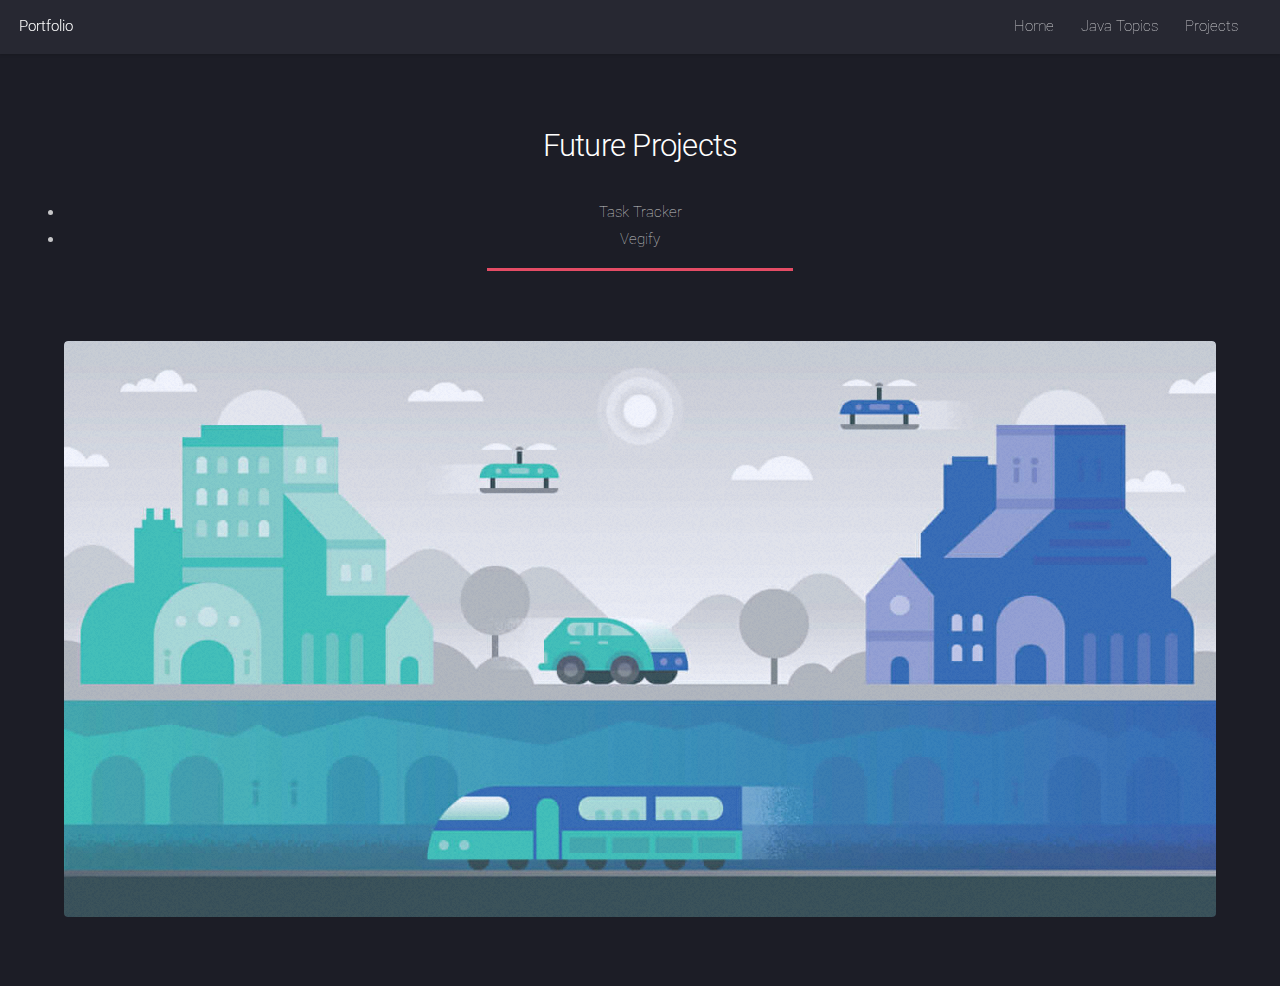
==== commit 33fd0a8d: "future projects" ====
--- a/FutureProjects.html
+++ b/FutureProjects.html
@@ -48,7 +48,8 @@
 					<div class="container">
 						<header class="major">
 							<h2>Future Projects</h2>
-							<p>Some future projects I would like to create are applications to solve prominent problems while being user friendly for everyone.</p>
+							<li>Task Tracker</li>
+							<li>Vegify</li>
 						</header>
 						<section>
 								<a href="#" class="image fit"><img src="images/futurePic.jpg" alt="" /></a>
